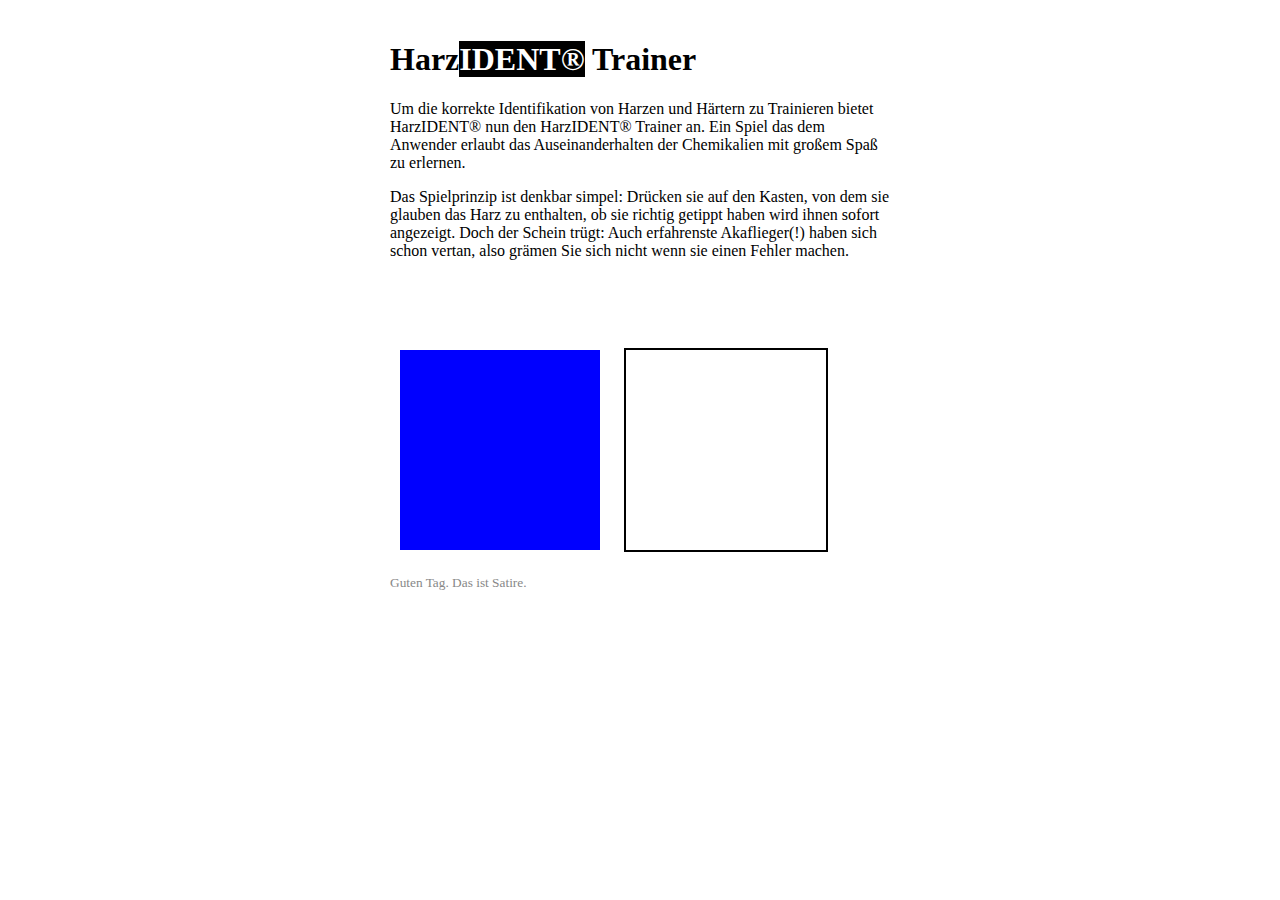
==== harzident/index.html @ 4d5200c2 "add harzident" ====
<!DOCTYPE html>
<html lang="de">
    <head>
      <meta charset="utf-8">
      <meta name="viewport" content="width=device-width" />
      <title>HarzIDENT®</title>
      <link rel="stylesheet" type="text/css" href="style.css">
    </head>
    <body>
        <h1>Harz<span id="ident">IDENT®</span> Trainer</h1>
        <p>Um die korrekte Identifikation von Harzen und Härtern zu Trainieren bietet HarzIDENT® nun den HarzIDENT® Trainer an. Ein Spiel das dem Anwender erlaubt das Auseinanderhalten der Chemikalien mit großem Spaß zu erlernen.</p>
        <p>Das Spielprinzip ist denkbar simpel: Drücken sie auf den Kasten, von dem sie glauben das Harz zu enthalten, ob sie richtig getippt haben wird ihnen sofort angezeigt. Doch der Schein trügt: Auch erfahrenste Akaflieger(!) haben sich schon vertan, also grämen Sie sich nicht wenn sie einen Fehler machen.</p>

        <div id="wrongmessage">Das war leider Falsch. :(</div>
        <div id="rightmessage">Richtig!</div>
        <div class="game">
            <button id="bb" onclick="wrong()"></button>
            <button id="bw" onclick="right()"></button>
        </div>
        <script src="game.js"></script>

        <div id="footer">
            <p>Guten Tag. Das ist Satire.</p>
        </div>
    </body>
</html>
---- harzident/style.css ----
#bb {
  padding: 100px;
  background-color: #00F;
  border: none;
  color: white;
  text-align: center;
  text-decoration: none;
  font-size: 20px;
  margin: 10px;
}

#bw {
  padding: 100px;
  background-color: #FFF;
  border: 2px solid black;
  color: black;
  text-align: center;
  text-decoration: none;
  font-size: 20px;
  margin: 10px;
}

#ident {
    color: white;
    background: black;
}

body {
    max-width: 500px;
    margin: auto;
    padding: 20px;
}

#rightmessage {
    text-align: center;
    font-size: 20pt;
    background: green;
    color: white;
    visibility: hidden;
}
#wrongmessage {
    text-align: center;
    font-size: 20pt;
    background: red;
    color: white;
    visibility: hidden;
}

#footer {
    font-size: 10pt;
    color: #888;
}
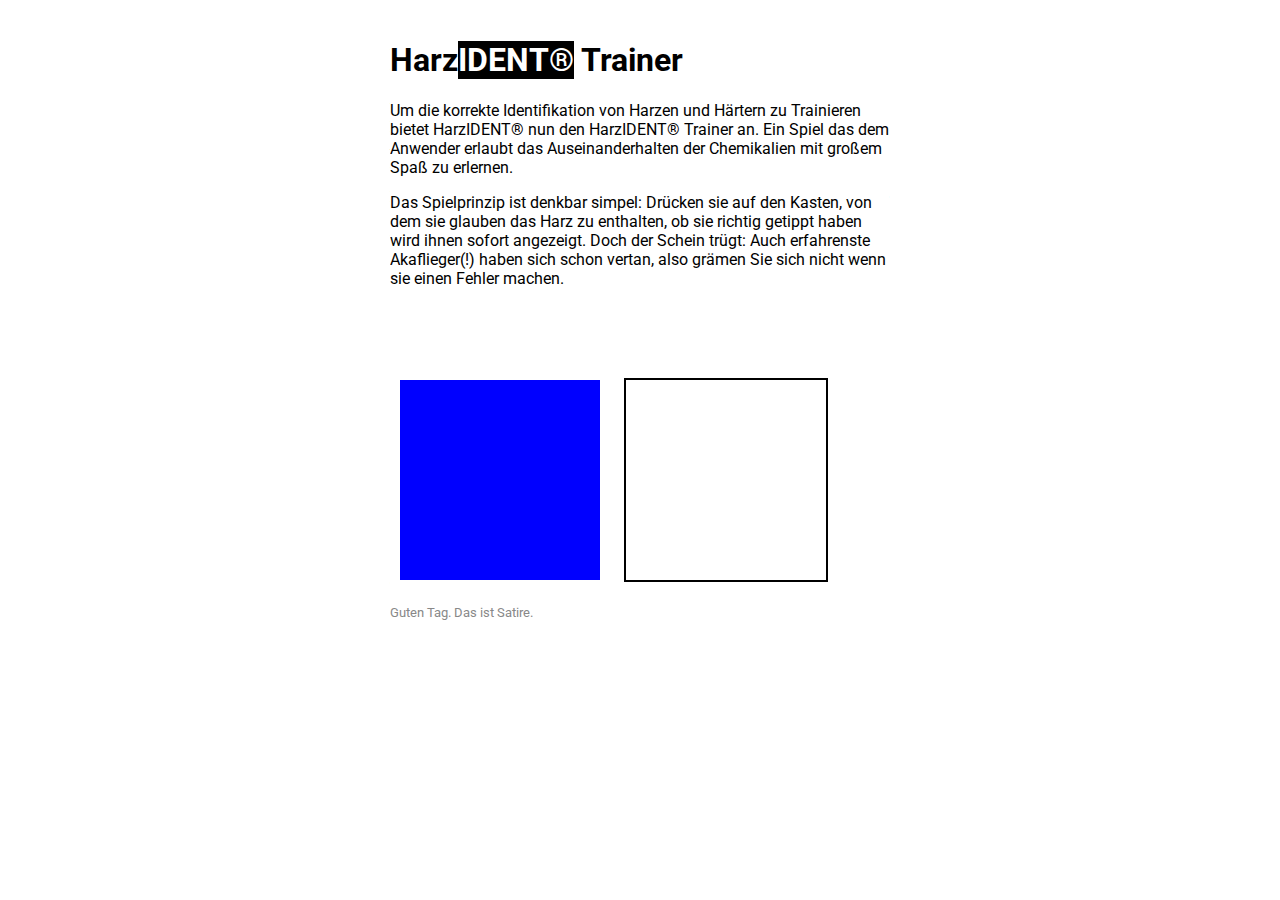
==== commit a7e867a8: "use roboto font for harzident" ====
--- a/harzident/index.html
+++ b/harzident/index.html
@@ -1,10 +1,11 @@
 <!DOCTYPE html>
 <html lang="de">
     <head>
-      <meta charset="utf-8">
-      <meta name="viewport" content="width=device-width" />
-      <title>HarzIDENT®</title>
-      <link rel="stylesheet" type="text/css" href="style.css">
+        <meta charset="utf-8">
+        <meta name="viewport" content="width=device-width" />
+        <title>HarzIDENT®</title>
+        <link href="https://fonts.googleapis.com/css?family=Roboto&display=swap" rel="stylesheet">
+        <link rel="stylesheet" type="text/css" href="style.css">
     </head>
     <body>
         <h1>Harz<span id="ident">IDENT®</span> Trainer</h1>
--- a/harzident/style.css
+++ b/harzident/style.css
@@ -29,6 +29,7 @@
     max-width: 500px;
     margin: auto;
     padding: 20px;
+    font-family: "Roboto", serif;
 }
 
 #rightmessage {
